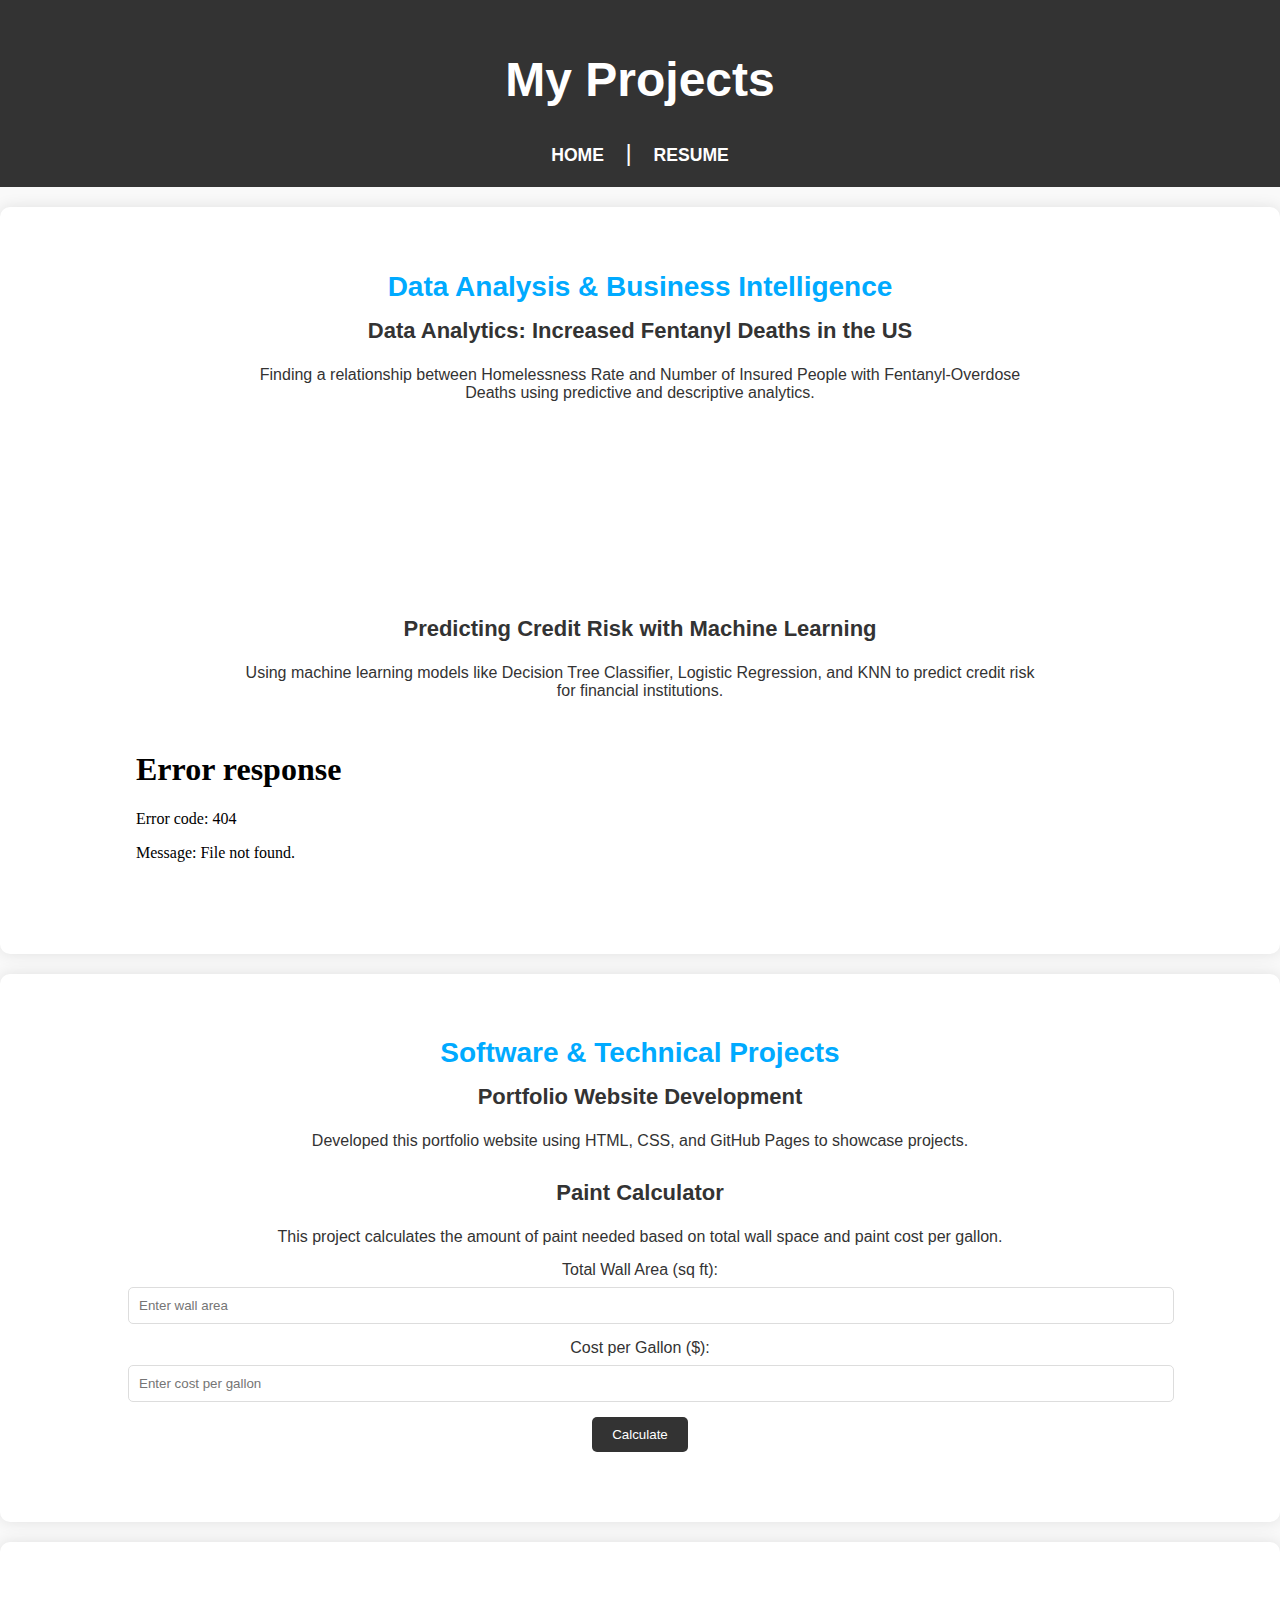
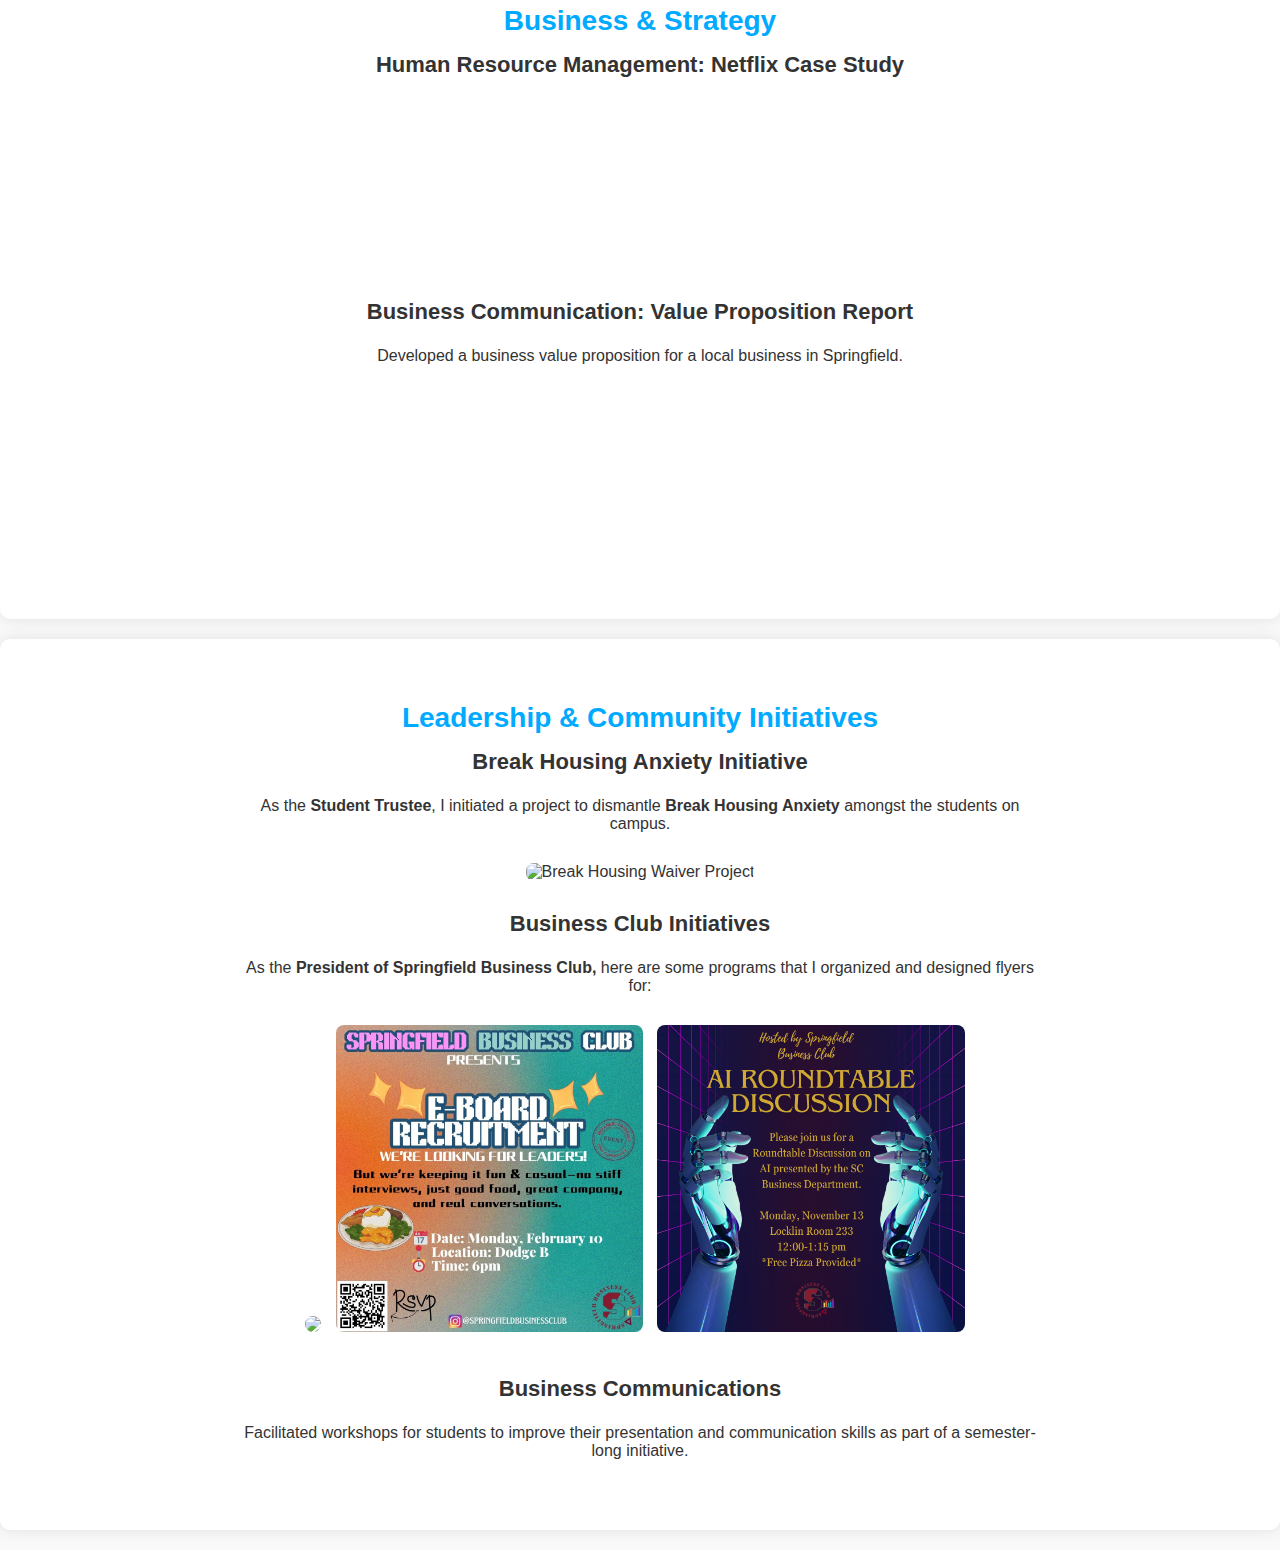
==== projects.html @ 6c11b9cc "Update projects.html" ====
<!DOCTYPE html>
<html lang="en">
<head>
    <meta charset="UTF-8">
    <meta name="viewport" content="width=device-width, initial-scale=1.0">
    <title>Projects</title>
    <link rel="stylesheet" href="style.css">
    <script src="https://cdnjs.cloudflare.com/ajax/libs/highlight.js/11.7.0/highlight.min.js"></script>
    <script>hljs.highlightAll();</script>
    <style>
        /* General Styles */
        body {
            font-family: 'Poppins', sans-serif;
            background-color: #f9f9f9;
            margin: 0;
            padding: 0;
        }
        header {
            background-color: #333;
            color: white;
            padding: 20px;
            text-align: center;
            font-size: 24px;
        }
        header a {
            color: white;
            text-decoration: none;
            margin: 0 15px;
            transition: color 0.3s;
        }
        header a:hover {
            color: #ff6347;
        }

        section {
            padding: 40px 10%;
            margin: 20px 0;
            background-color: #fff;
            border-radius: 10px;
            box-shadow: 0 0 15px rgba(0, 0, 0, 0.1);
            margin-bottom: 20px;
        }

        h2 {
            cursor: pointer;
            font-size: 28px;
            margin-bottom: 15px;
            transition: color 0.3s;
        }

        h2:hover {
            color: #ff6347;
        }

        .project {
            margin-bottom: 30px;
        }

        .project iframe {
            width: 100%;
            border: none;
            border-radius: 8px;
            margin-top: 15px;
            transition: transform 0.3s ease;
        }

        .project iframe:hover {
            transform: scale(1.05);
        }

        .project img {
            width: 100%;
            border-radius: 8px;
            margin-top: 15px;
            transition: transform 0.3s ease;
        }

        .project img:hover {
            transform: scale(1.05);
        }

        .flyers img {
            width: 30%;
            margin-right: 10px;
            margin-bottom: 10px;
            border-radius: 8px;
        }

        .flyers img:hover {
            transform: scale(1.05);
        }

        .project p {
            font-size: 16px;
            margin-bottom: 15px;
        }

        .project h3 {
            font-size: 22px;
            margin-top: 10px;
            color: #333;
        }

        .coursework label {
            font-size: 16px;
            margin-top: 15px;
            display: block;
        }

        .coursework input {
            margin-top: 8px;
            padding: 10px;
            width: 100%;
            border: 1px solid #ddd;
            border-radius: 5px;
        }

        .coursework button {
            margin-top: 15px;
            padding: 10px 20px;
            background-color: #333;
            color: white;
            border: none;
            border-radius: 5px;
            cursor: pointer;
            transition: background-color 0.3s ease;
        }

        .coursework button:hover {
            background-color: #ff6347;
        }

        #paint-result {
            margin-top: 15px;
            font-size: 18px;
        }
    </style>
</head>
<body>
    <header>
        <h1>My Projects</h1>
        <nav>
            <a href="index.html">Home</a> | 
            <a href="resume.pdf" target="_blank">Resume</a>
        </nav>
    </header>

    <!-- Data Analysis Section -->
    <section id="data-analysis">
        <h2 onclick="toggleSection('data-analysis-content')">Data Analysis & Business Intelligence</h2>
        <div id="data-analysis-content" class="section-content">
            <div class="project">
                <h3>Data Analytics: Increased Fentanyl Deaths in the US</h3>
                <p>Finding a relationship between Homelessness Rate and Number of Insured People with Fentanyl-Overdose Deaths using predictive and descriptive analytics.</p>
                <iframe src="https://docs.google.com/presentation/d/e/2PACX-1vSyV2kV00z3cE86YQ5W9Gi6r56a-Hf8zzJojexLcqghSJkS9gdLYqmOGY-OfcVGkolOvll_DG9kxiwh/embed?start=false&loop=false&delayms=3000"></iframe>
            </div>
            <div class="project">
                <h3>Predicting Credit Risk with Machine Learning</h3>
                <p>Using machine learning models like Decision Tree Classifier, Logistic Regression, and KNN to predict credit risk for financial institutions.</p>
                <iframe src="Predicting_Credit_Card.pdf"></iframe>
            </div>
        </div>
    </section>

    <!-- Technical Projects Section -->
    <section id="technical-projects">
        <h2 onclick="toggleSection('technical-projects-content')">Software & Technical Projects</h2>
        <div id="technical-projects-content" class="section-content">
            <div class="project">
                <h3>Portfolio Website Development</h3>
                <p>Developed this portfolio website using HTML, CSS, and GitHub Pages to showcase projects.</p>
            </div>
            <div class="project coursework">
                <h3><b>Paint Calculator</b></h3>
                <p>This project calculates the amount of paint needed based on total wall space and paint cost per gallon.</p>
                <label for="wall-area">Total Wall Area (sq ft):</label>
                <input type="number" id="wall-area" placeholder="Enter wall area">
                <label for="paint-cost">Cost per Gallon ($):</label>
                <input type="number" id="paint-cost" placeholder="Enter cost per gallon">
                <button onclick="calculatePaint()">Calculate</button>
                <p id="paint-result"></p>
            </div>
        </div>
    </section>

    <!-- Business Strategy Section -->
    <section id="business-strategy">
        <h2 onclick="toggleSection('business-strategy-content')">Business & Strategy</h2>
        <div id="business-strategy-content" class="section-content">
            <div class="project">
                <h3>Human Resource Management: Netflix Case Study</h3>
                <iframe src="https://docs.google.com/presentation/d/e/2PACX-1vQW3Gl_OoItZXaA2vEh46jCja8DdpYyzHAEvEGJnLDnEYbFIS0kElMC2P7ac1IiurcNAA40OqenqEwD/embed?start=false&loop=false&delayms=3000"></iframe>
            </div>
            <div class="project">
                <h3>Business Communication: Value Proposition Report</h3>
                <p>Developed a business value proposition for a local business in Springfield.</p>
                <iframe src="https://docs.google.com/document/d/e/2PACX-1vSAtWMhBKM_DHyuxhklbJZOPxXDKCMFneWhp0aGwzb0bp0k8NNmbueG62Xg4uah6wFRMKbqyJOX2ylJ/pub?embedded=true"></iframe>
            </div>
        </div>
    </section>

    <!-- Leadership Projects Section -->
    <section id="leadership-projects">
        <h2 onclick="toggleSection('leadership-projects-content')">Leadership & Community Initiatives</h2>
        <div id="leadership-projects-content" class="section-content">
            <div class="project">
                <h3>Break Housing Anxiety Initiative</h3>
                <p>As the <b>Student Trustee</b>, I initiated a project to dismantle <b>Break Housing Anxiety</b> amongst the students on campus.</p>
                <img src="Funds_collected_from_this_event_will_go_towards_Break_Housing_Waiver.png" alt="Break Housing Waiver Project">
            </div>
            <div class="project">
                <h3>Business Club Initiatives</h3>
                <p>As the <b>President of Springfield Business Club,</b> here are some programs that I organized and designed flyers for:</p>
                <div class="flyers">
                    <img src="IMG_3232.jpg" class="flyer-img">
                    <img src="Business.jpg" class="flyer-img">
                    <img src="AI.png" class="flyer-img">
                </div>
            </div>
            <div class="project">
                <h3>Business Communications</h3>
                <p>Facilitated workshops for students to improve their presentation and communication skills as part of a semester-long initiative.</p>
            </div>
        </div>
    </section>

    <script>
        function toggleSection(sectionId) {
            const sectionContent = document.getElementById(sectionId);
            sectionContent.style.display = (sectionContent.style.display === "block") ? "none" : "block";
        }

        function calculatePaint() {
            const area = parseFloat(document.getElementById('wall-area').value);
            const costPerGallon = parseFloat(document.getElementById('paint-cost').value);

            if (!area || !costPerGallon) {
                document.getElementById('paint-result').textContent = 'Please enter valid values!';
                return;
            }

            const gallons = area / 350; // Assume 350 sqft per gallon
            const totalCost = gallons * costPerGallon;

            document.getElementById('paint-result').textContent = `You need ${gallons.toFixed(2)} gallons of paint. Total cost: $${totalCost.toFixed(2)}.`;
        }
    </script>
</body>
</html>
---- style.css ----
/* General Body Styling */
body {
    font-family: 'Poppins', sans-serif;
    background-color: #f0f0f0;
    color: #333;
    margin: 0;
    padding: 0;
    box-sizing: border-box;
    transition: background 0.3s ease, color 0.3s ease;
}

/* Dark Mode Styles */
body.dark-mode {
    background-color: #2b2b2b;
    color: #fff;
}

/* Header Styling */
header {
    text-align: center;
    padding: 40px 20px;
    background-color: #333;
    color: #fff;
    transition: background 0.3s ease;
}

header .profile-pic-container {
    display: inline-block;
    border-radius: 50%;
    overflow: hidden;
    width: 150px;
    height: 150px;
    box-shadow: 0 0 15px rgba(0, 0, 0, 0.5);
}

.profile-pic {
    width: 100%;
    height: 100%;
    object-fit: cover;
    transition: transform 0.3s ease;
}

.profile-pic:hover {
    transform: scale(1.1);
}

.name {
    font-size: 3rem;
    font-weight: bold;
}

.subtitle {
    font-size: 1.25rem;
    margin-top: 10px;
}

/* Navigation Styling */
nav a {
    margin: 0 15px;
    color: #fff;
    text-decoration: none;
    font-weight: 600;
    text-transform: uppercase;
    font-size: 1.1rem;
    transition: color 0.3s ease;
}

nav a:hover {
    color: #00aaff;
}

/* Hero Section */
.hero {
    text-align: center;
    padding: 100px 20px;
    background: linear-gradient(135deg, #00aaff, #004466);
    color: #fff;
    transition: background 0.3s ease;
}

.hero h2 {
    font-size: 3rem;
    font-weight: 600;
}

.hero p {
    font-size: 1.5rem;
    margin-top: 20px;
}

.cta-button {
    display: inline-block;
    padding: 15px 30px;
    margin-top: 30px;
    background-color: #00aaff;
    color: #fff;
    border-radius: 50px;
    text-decoration: none;
    font-size: 1.2rem;
    transition: transform 0.3s ease;
}

.cta-button:hover {
    transform: scale(1.1);
    background-color: #0077cc;
}

/* Section Styles */
section {
    padding: 60px 20px;
    text-align: center;
}

h2 {
    color: #00aaff;
    font-size: 2.5rem;
    font-weight: 600;
    margin-bottom: 20px;
}

p {
    font-size: 1.2rem;
    max-width: 800px;
    margin: 0 auto;
}

/* Projects Section */
.projects {
    background-color: #f0f0f0;
}

.project-cards {
    display: flex;
    flex-wrap: wrap;
    justify-content: center;
    gap: 20px;
}

.project-card {
    background-color: #fff;
    padding: 30px;
    width: 300px;
    border-radius: 10px;
    box-shadow: 0 4px 20px rgba(0, 0, 0, 0.1);
    text-align: left;
    transition: transform 0.3s ease, box-shadow 0.3s ease;
}

.project-card:hover {
    transform: translateY(-10px);
    box-shadow: 0 8px 40px rgba(0, 0, 0, 0.2);
}

.project-card h3 {
    font-size: 1.5rem;
    margin-bottom: 10px;
}

.project-card p {
    font-size: 1rem;
    margin-bottom: 20px;
}

/* Contact Links Styling */
.contact-link {
    display: inline-block;
    margin: 15px;
    color: #00aaff;
    text-decoration: none;
    font-size: 1.3rem;
    transition: transform 0.3s ease, color 0.3s ease;
}

.contact-link:hover {
    transform: translateY(-5px);
    color: #0077cc;
}

/* Dark Mode Toggle Button Styling */
#dark-mode-toggle {
    position: fixed;
    top: 20px;
    right: 20px;
    padding: 10px 20px;
    background-color: #333;
    color: #fff;
    border: none;
    cursor: pointer;
    border-radius: 5px;
    font-size: 1rem;
    transition: background 0.3s ease;
}

#dark-mode-toggle:hover {
    background-color: #555;
}

body.dark-mode #dark-mode-toggle {
    background-color: #444;
}
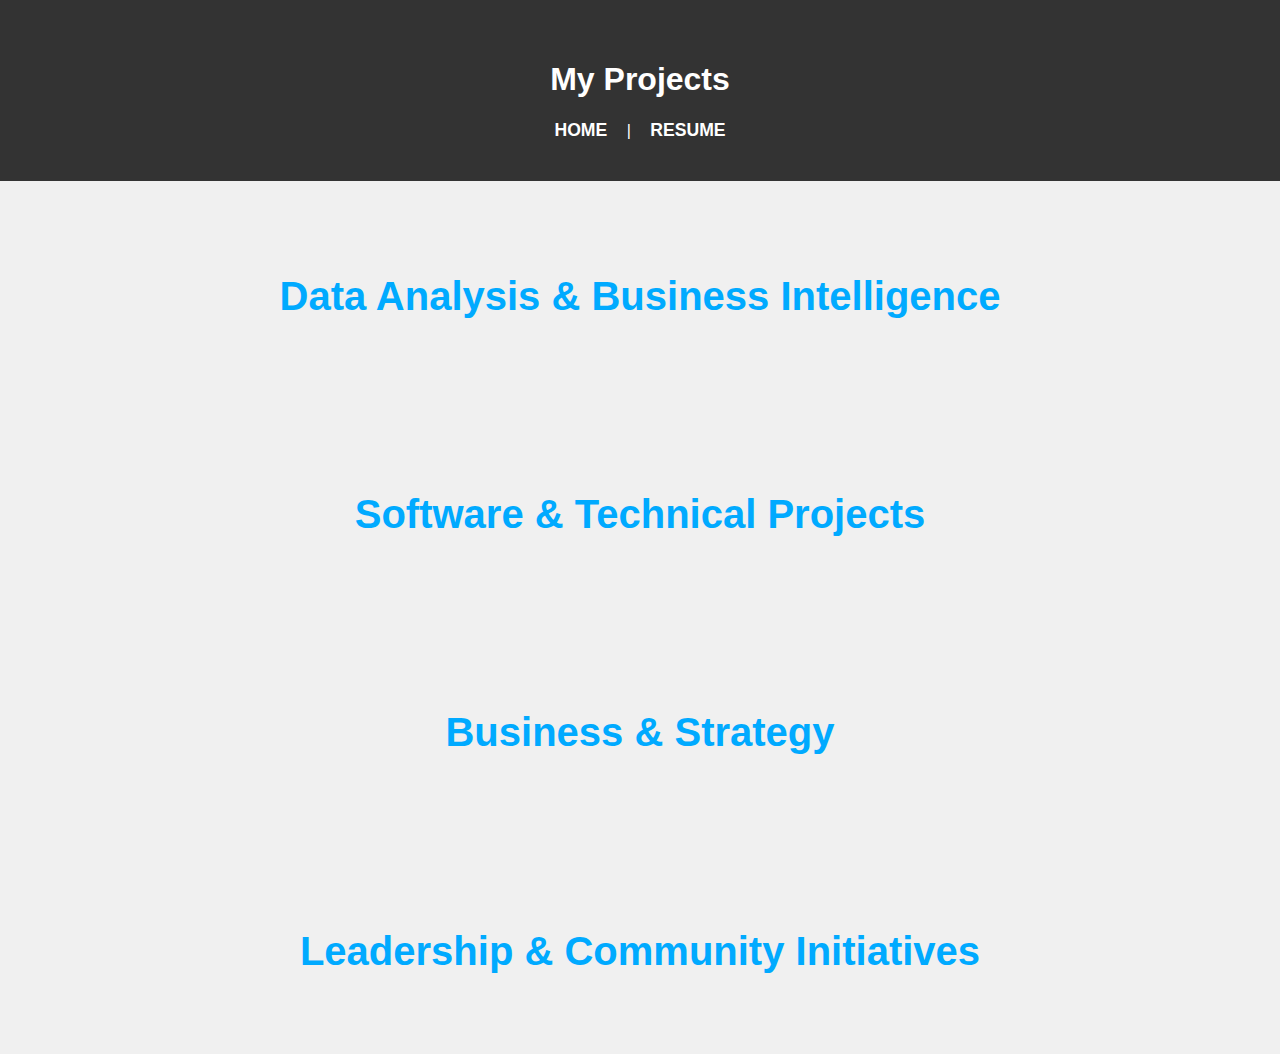
==== commit 8f8d103d: "Update projects.html" ====
--- a/projects.html
+++ b/projects.html
@@ -5,245 +5,128 @@
     <meta name="viewport" content="width=device-width, initial-scale=1.0">
     <title>Projects</title>
     <link rel="stylesheet" href="style.css">
-    <script src="https://cdnjs.cloudflare.com/ajax/libs/highlight.js/11.7.0/highlight.min.js"></script>
-    <script>hljs.highlightAll();</script>
-    <style>
-        /* General Styles */
-        body {
-            font-family: 'Poppins', sans-serif;
-            background-color: #f9f9f9;
-            margin: 0;
-            padding: 0;
+    <script>
+        function toggleSection(sectionId) {
+            var section = document.getElementById(sectionId);
+            section.style.display = section.style.display === 'none' ? 'block' : 'none';
         }
-        header {
-            background-color: #333;
-            color: white;
-            padding: 20px;
-            text-align: center;
-            font-size: 24px;
-        }
-        header a {
-            color: white;
-            text-decoration: none;
-            margin: 0 15px;
-            transition: color 0.3s;
-        }
-        header a:hover {
-            color: #ff6347;
-        }
-
-        section {
-            padding: 40px 10%;
-            margin: 20px 0;
-            background-color: #fff;
-            border-radius: 10px;
-            box-shadow: 0 0 15px rgba(0, 0, 0, 0.1);
-            margin-bottom: 20px;
-        }
-
-        h2 {
-            cursor: pointer;
-            font-size: 28px;
-            margin-bottom: 15px;
-            transition: color 0.3s;
-        }
-
-        h2:hover {
-            color: #ff6347;
-        }
-
-        .project {
-            margin-bottom: 30px;
-        }
-
-        .project iframe {
-            width: 100%;
-            border: none;
-            border-radius: 8px;
-            margin-top: 15px;
-            transition: transform 0.3s ease;
-        }
-
-        .project iframe:hover {
-            transform: scale(1.05);
-        }
-
-        .project img {
-            width: 100%;
-            border-radius: 8px;
-            margin-top: 15px;
-            transition: transform 0.3s ease;
-        }
-
-        .project img:hover {
-            transform: scale(1.05);
-        }
-
-        .flyers img {
-            width: 30%;
-            margin-right: 10px;
-            margin-bottom: 10px;
-            border-radius: 8px;
-        }
-
-        .flyers img:hover {
-            transform: scale(1.05);
-        }
-
-        .project p {
-            font-size: 16px;
-            margin-bottom: 15px;
-        }
-
-        .project h3 {
-            font-size: 22px;
-            margin-top: 10px;
-            color: #333;
-        }
-
-        .coursework label {
-            font-size: 16px;
-            margin-top: 15px;
-            display: block;
-        }
-
-        .coursework input {
-            margin-top: 8px;
-            padding: 10px;
-            width: 100%;
-            border: 1px solid #ddd;
-            border-radius: 5px;
-        }
-
-        .coursework button {
-            margin-top: 15px;
-            padding: 10px 20px;
-            background-color: #333;
-            color: white;
-            border: none;
-            border-radius: 5px;
-            cursor: pointer;
-            transition: background-color 0.3s ease;
-        }
-
-        .coursework button:hover {
-            background-color: #ff6347;
-        }
-
-        #paint-result {
-            margin-top: 15px;
-            font-size: 18px;
-        }
-    </style>
+    </script>
+   <link rel="stylesheet" href="https://cdnjs.cloudflare.com/ajax/libs/highlight.js/11.7.0/styles/github-dark.min.css">
+   <script src="https://cdnjs.cloudflare.com/ajax/libs/highlight.js/11.7.0/highlight.min.js"></script>
+   <script>hljs.highlightAll();</script>
 </head>
 <body>
     <header>
         <h1>My Projects</h1>
         <nav>
             <a href="index.html">Home</a> | 
-            <a href="resume.pdf" target="_blank">Resume</a>
+            <a href="resume.pdf">Resume</a>
         </nav>
     </header>
 
-    <!-- Data Analysis Section -->
-    <section id="data-analysis">
-        <h2 onclick="toggleSection('data-analysis-content')">Data Analysis & Business Intelligence</h2>
-        <div id="data-analysis-content" class="section-content">
+    <section>
+        <h2 onclick="toggleSection('data-analysis')" style="cursor: pointer;">Data Analysis & Business Intelligence</h2>
+        <div id="data-analysis" style="display: none;">
             <div class="project">
                 <h3>Data Analytics: Increased Fentanyl Deaths in the US</h3>
                 <p>Finding a relationship between Homelessness Rate and Number of Insured People with Fentanyl-Overdose Deaths using predictive and descriptive analytics.</p>
-                <iframe src="https://docs.google.com/presentation/d/e/2PACX-1vSyV2kV00z3cE86YQ5W9Gi6r56a-Hf8zzJojexLcqghSJkS9gdLYqmOGY-OfcVGkolOvll_DG9kxiwh/embed?start=false&loop=false&delayms=3000"></iframe>
+                <iframe src="https://docs.google.com/presentation/d/e/2PACX-1vSyV2kV00z3cE86YQ5W9Gi6r56a-Hf8zzJojexLcqghSJkS9gdLYqmOGY-OfcVGkolOvll_DG9kxiwh/embed?start=false&loop=false&delayms=3000" frameborder="0" width="100%" height="400px"></iframe>
             </div>
             <div class="project">
                 <h3>Predicting Credit Risk with Machine Learning</h3>
                 <p>Using machine learning models like Decision Tree Classifier, Logistic Regression, and KNN to predict credit risk for financial institutions.</p>
-                <iframe src="Predicting_Credit_Card.pdf"></iframe>
+                <iframe src="Predicting_Credit_Card.pdf" width="100%" height="400px"></iframe>
             </div>
         </div>
     </section>
 
-    <!-- Technical Projects Section -->
-    <section id="technical-projects">
-        <h2 onclick="toggleSection('technical-projects-content')">Software & Technical Projects</h2>
-        <div id="technical-projects-content" class="section-content">
+    <section>
+        <h2 onclick="toggleSection('technical-projects')" style="cursor: pointer;">Software & Technical Projects</h2>
+        <div id="technical-projects" style="display: none;">
             <div class="project">
                 <h3>Portfolio Website Development</h3>
                 <p>Developed this portfolio website using HTML, CSS, and GitHub Pages to showcase projects.</p>
             </div>
-            <div class="project coursework">
+            <!-- Paint Calculator Project -->
+            <div class="coursework">
                 <h3><b>Paint Calculator</b></h3>
                 <p>This project calculates the amount of paint needed based on total wall space and paint cost per gallon.</p>
+            
+                <!-- User Input Form -->
                 <label for="wall-area">Total Wall Area (sq ft):</label>
                 <input type="number" id="wall-area" placeholder="Enter wall area">
+            
                 <label for="paint-cost">Cost per Gallon ($):</label>
                 <input type="number" id="paint-cost" placeholder="Enter cost per gallon">
+            
                 <button onclick="calculatePaint()">Calculate</button>
+            
+                <!-- Result Display -->
                 <p id="paint-result"></p>
             </div>
         </div>
     </section>
 
-    <!-- Business Strategy Section -->
-    <section id="business-strategy">
-        <h2 onclick="toggleSection('business-strategy-content')">Business & Strategy</h2>
-        <div id="business-strategy-content" class="section-content">
+    <section>
+        <h2 onclick="toggleSection('business-strategy')" style="cursor: pointer;">Business & Strategy</h2>
+        <div id="business-strategy" style="display: none;">
             <div class="project">
                 <h3>Human Resource Management: Netflix Case Study</h3>
-                <iframe src="https://docs.google.com/presentation/d/e/2PACX-1vQW3Gl_OoItZXaA2vEh46jCja8DdpYyzHAEvEGJnLDnEYbFIS0kElMC2P7ac1IiurcNAA40OqenqEwD/embed?start=false&loop=false&delayms=3000"></iframe>
+                <iframe src="https://docs.google.com/presentation/d/e/2PACX-1vQW3Gl_OoItZXaA2vEh46jCja8DdpYyzHAEvEGJnLDnEYbFIS0kElMC2P7ac1IiurcNAA40OqenqEwD/embed?start=false&loop=false&delayms=3000" frameborder="0" width="100%" height="400px"></iframe>
             </div>
             <div class="project">
                 <h3>Business Communication: Value Proposition Report</h3>
                 <p>Developed a business value proposition for a local business in Springfield.</p>
-                <iframe src="https://docs.google.com/document/d/e/2PACX-1vSAtWMhBKM_DHyuxhklbJZOPxXDKCMFneWhp0aGwzb0bp0k8NNmbueG62Xg4uah6wFRMKbqyJOX2ylJ/pub?embedded=true"></iframe>
+                <iframe src="https://docs.google.com/document/d/e/2PACX-1vSAtWMhBKM_DHyuxhklbJZOPxXDKCMFneWhp0aGwzb0bp0k8NNmbueG62Xg4uah6wFRMKbqyJOX2ylJ/pub?embedded=true" width="100%" height="800px"></iframe>
             </div>
         </div>
     </section>
 
-    <!-- Leadership Projects Section -->
-    <section id="leadership-projects">
-        <h2 onclick="toggleSection('leadership-projects-content')">Leadership & Community Initiatives</h2>
-        <div id="leadership-projects-content" class="section-content">
+    <section>
+        <h2 onclick="toggleSection('leadership-projects')" style="cursor: pointer;">Leadership & Community Initiatives</h2>
+        <div id="leadership-projects" style="display: none;">
             <div class="project">
                 <h3>Break Housing Anxiety Initiative</h3>
                 <p>As the <b>Student Trustee</b>, I initiated a project to dismantle <b>Break Housing Anxiety</b> amongst the students on campus.</p>
-                <img src="Funds_collected_from_this_event_will_go_towards_Break_Housing_Waiver.png" alt="Break Housing Waiver Project">
+                <img src=" Funds collected from this event will go towards Break Housing Waiver ..png" alt="Break Housing Waiver Project" class="project-image">
             </div>
             <div class="project">
                 <h3>Business Club Initiatives</h3>
-                <p>As the <b>President of Springfield Business Club,</b> here are some programs that I organized and designed flyers for:</p>
+                <p>As the <b>President of Springfield Business Club,</b>here are some programs that I organized and designed flyers for:</p>
                 <div class="flyers">
                     <img src="IMG_3232.jpg" class="flyer-img">
                     <img src="Business.jpg" class="flyer-img">
                     <img src="AI.png" class="flyer-img">
                 </div>
-            </div>
+            </div>    
             <div class="project">
-                <h3>Business Communications</h3>
-                <p>Facilitated workshops for students to improve their presentation and communication skills as part of a semester-long initiative.</p>
-            </div>
-        </div>
+                <h3>Resident Assistant Initiatives</h3>
+                <p>As a <b>Resident Assistant,</b> here are some samples of my door decoration, floor programs, and bulletin boards:</p>
+                <div class="flyers">
+                    <img src="movienight.png" class="flyer-img">
+                    <img src="doordec.png" class="flyer-img">
+                    <img src="IMG_3349.jpg" class="flyer-img">
+                </div>
+            </div>   
+         </div>
     </section>
+<script>
+function calculatePaint() {
+    let wallArea = document.getElementById("wall-area").value;
+    let paintCost = document.getElementById("paint-cost").value;
+    
+    // Paint Coverage (Assumption: 1 Gallon Covers 350 sq ft)
+    let coveragePerGallon = 350; 
 
-    <script>
-        function toggleSection(sectionId) {
-            const sectionContent = document.getElementById(sectionId);
-            sectionContent.style.display = (sectionContent.style.display === "block") ? "none" : "block";
-        }
-
-        function calculatePaint() {
-            const area = parseFloat(document.getElementById('wall-area').value);
-            const costPerGallon = parseFloat(document.getElementById('paint-cost').value);
-
-            if (!area || !costPerGallon) {
-                document.getElementById('paint-result').textContent = 'Please enter valid values!';
-                return;
-            }
-
-            const gallons = area / 350; // Assume 350 sqft per gallon
-            const totalCost = gallons * costPerGallon;
-
-            document.getElementById('paint-result').textContent = `You need ${gallons.toFixed(2)} gallons of paint. Total cost: $${totalCost.toFixed(2)}.`;
-        }
-    </script>
+    if (wallArea > 0 && paintCost > 0) {
+        let gallonsNeeded = Math.ceil(wallArea / coveragePerGallon);
+        let totalCost = gallonsNeeded * paintCost;
+        document.getElementById("paint-result").innerHTML = 
+            You need <b>${gallonsNeeded} gallons</b> of paint. Total cost: <b>$${totalCost.toFixed(2)}</b>;
+    } else {
+        document.getElementById("paint-result").innerHTML = "Please enter valid numbers.";
+    }
+}
+</script>
 </body>
 </html>
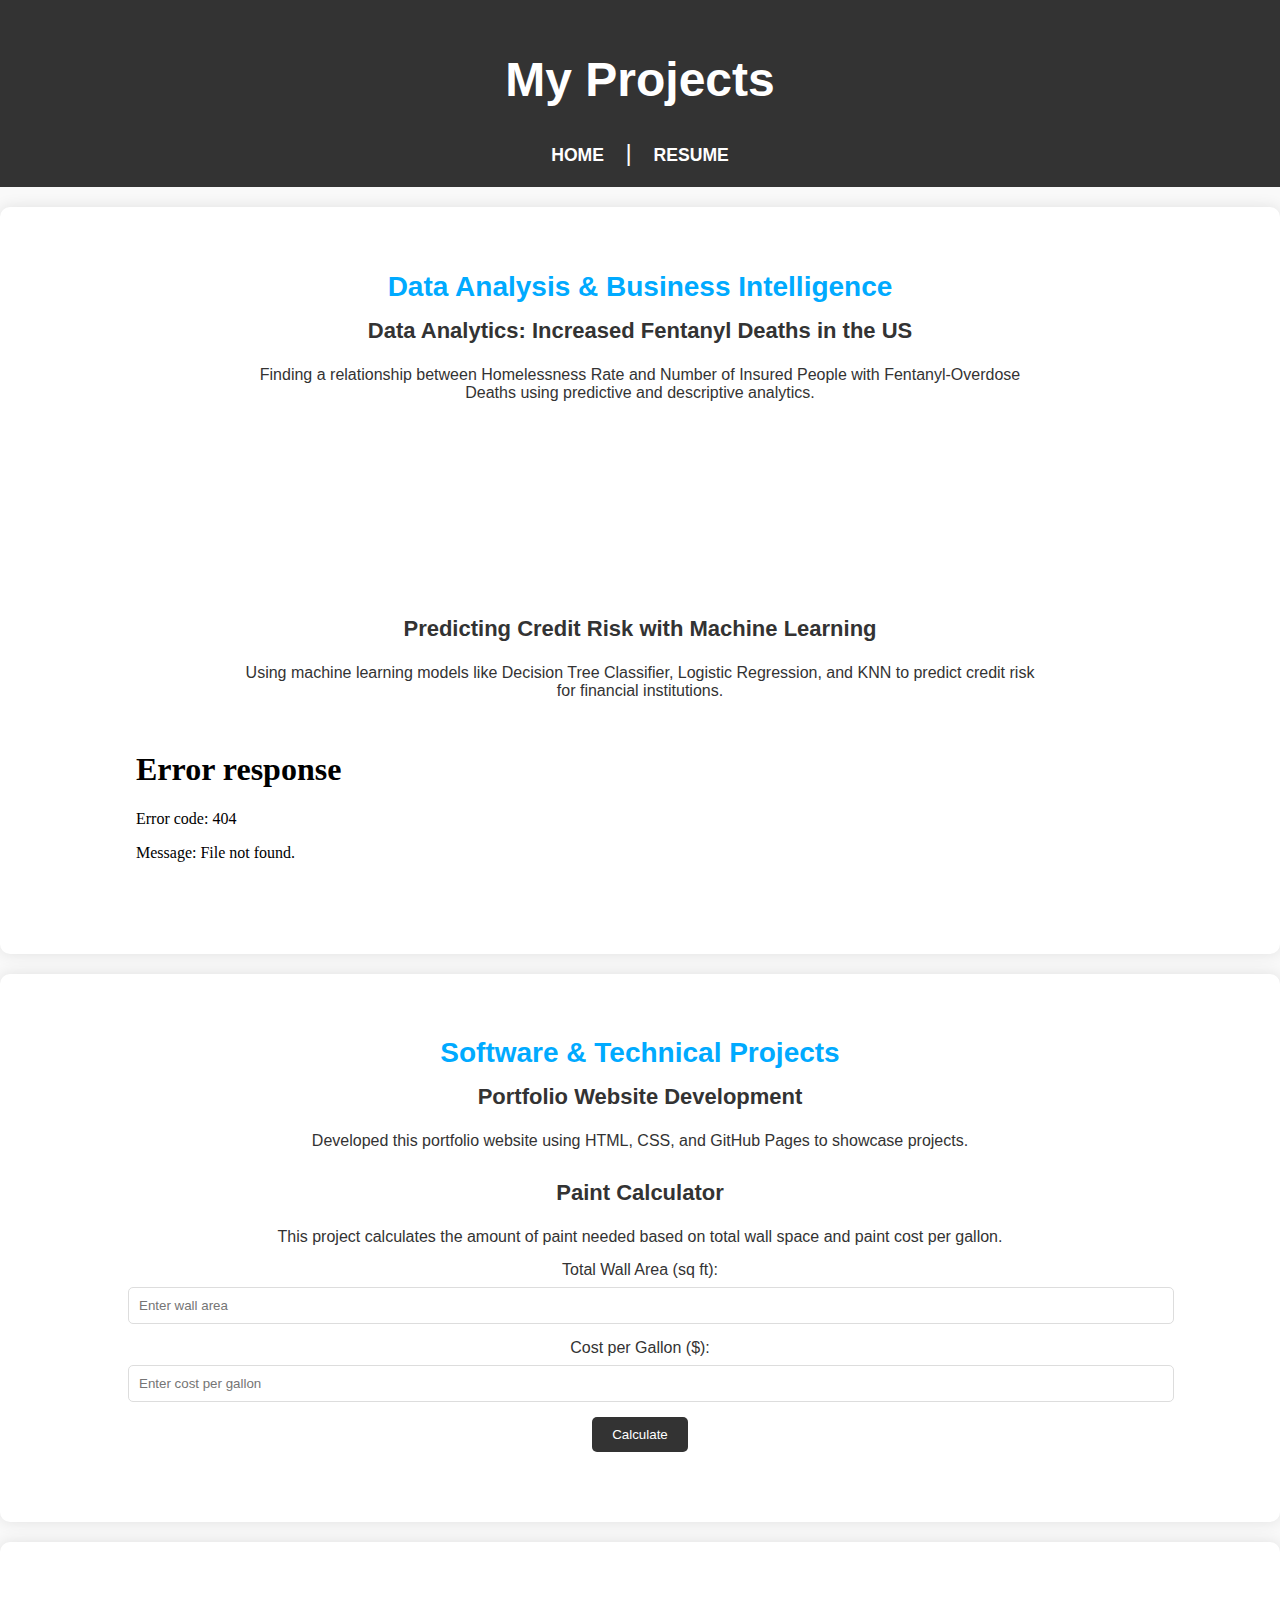
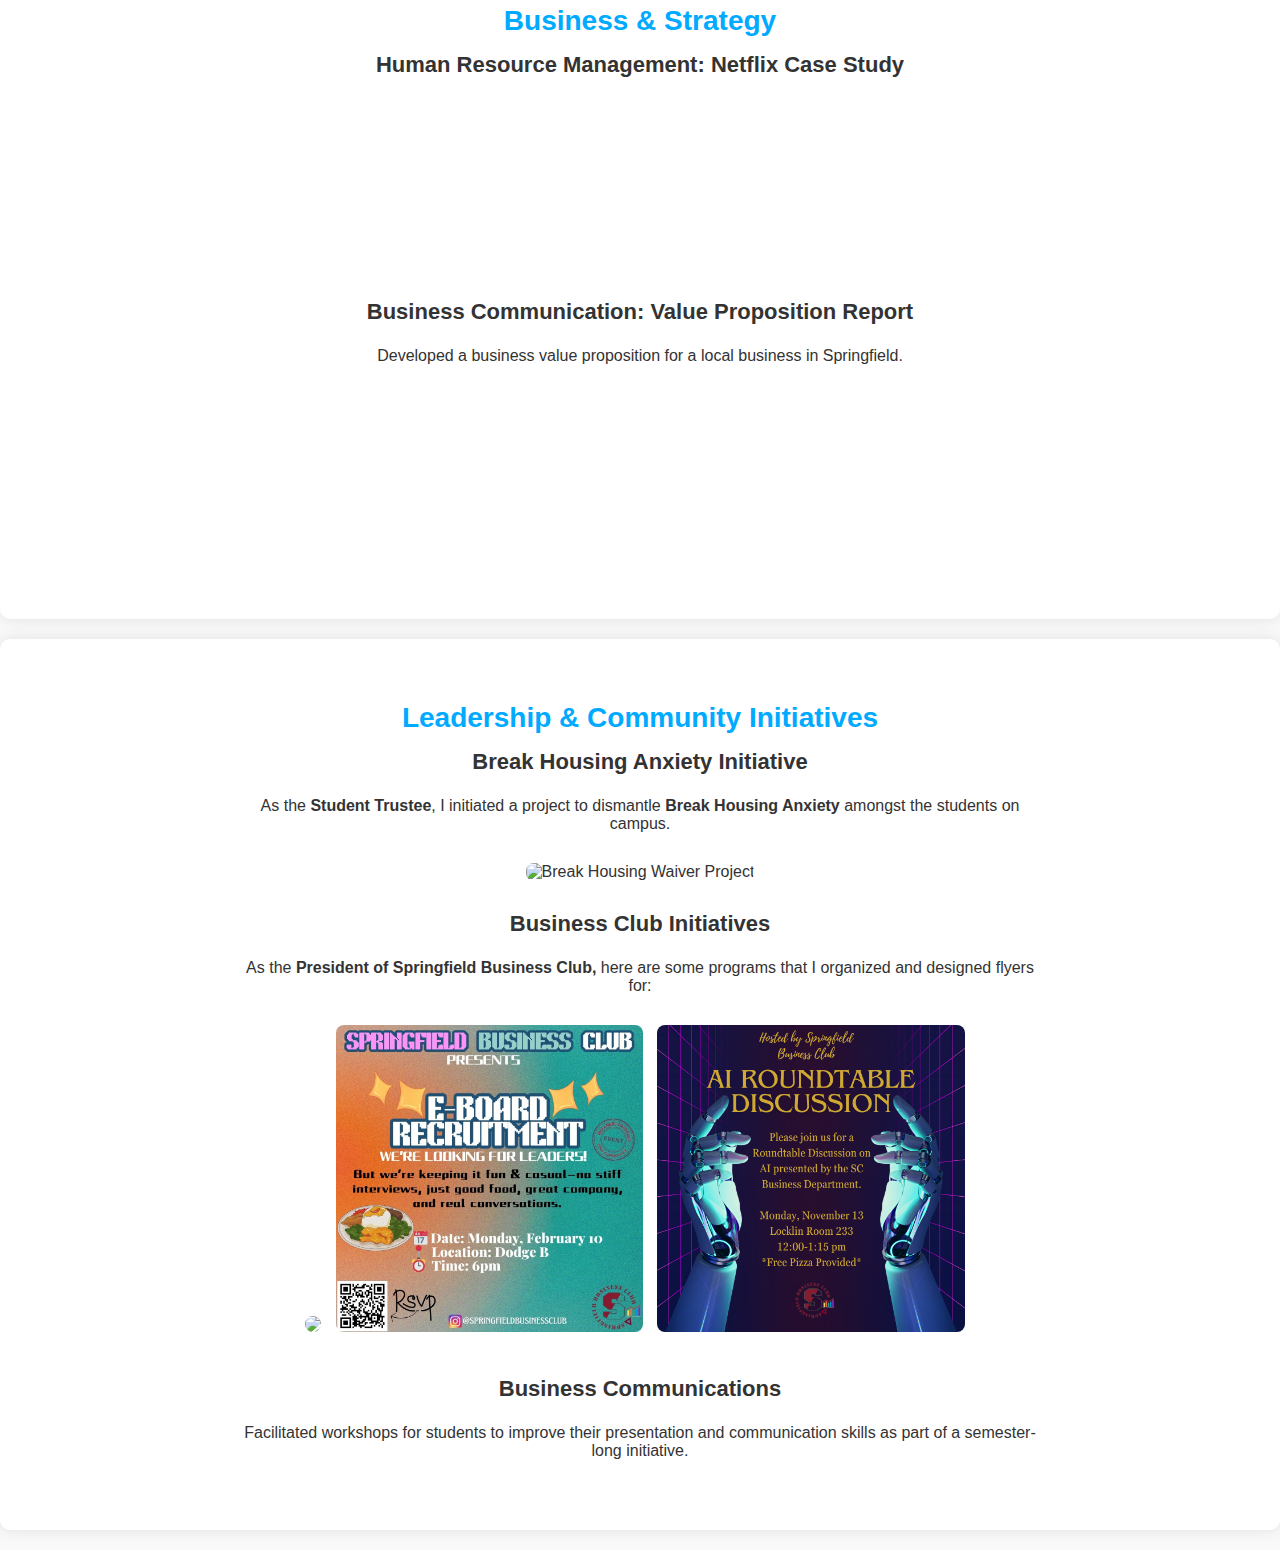
==== commit 2dc11ac3: "Update projects.html" ====
--- a/projects.html
+++ b/projects.html
@@ -5,128 +5,245 @@
     <meta name="viewport" content="width=device-width, initial-scale=1.0">
     <title>Projects</title>
     <link rel="stylesheet" href="style.css">
-    <script>
-        function toggleSection(sectionId) {
-            var section = document.getElementById(sectionId);
-            section.style.display = section.style.display === 'none' ? 'block' : 'none';
-        }
-    </script>
-   <link rel="stylesheet" href="https://cdnjs.cloudflare.com/ajax/libs/highlight.js/11.7.0/styles/github-dark.min.css">
-   <script src="https://cdnjs.cloudflare.com/ajax/libs/highlight.js/11.7.0/highlight.min.js"></script>
-   <script>hljs.highlightAll();</script>
+    <script src="https://cdnjs.cloudflare.com/ajax/libs/highlight.js/11.7.0/highlight.min.js"></script>
+    <script>hljs.highlightAll();</script>
+    <style>
+        /* General Styles */
+        body {
+            font-family: 'Poppins', sans-serif;
+            background-color: #f9f9f9;
+            margin: 0;
+            padding: 0;
+        }
+        header {
+            background-color: #333;
+            color: white;
+            padding: 20px;
+            text-align: center;
+            font-size: 24px;
+        }
+        header a {
+            color: white;
+            text-decoration: none;
+            margin: 0 15px;
+            transition: color 0.3s;
+        }
+        header a:hover {
+            color: #ff6347;
+        }
+
+        section {
+            padding: 40px 10%;
+            margin: 20px 0;
+            background-color: #fff;
+            border-radius: 10px;
+            box-shadow: 0 0 15px rgba(0, 0, 0, 0.1);
+            margin-bottom: 20px;
+        }
+
+        h2 {
+            cursor: pointer;
+            font-size: 28px;
+            margin-bottom: 15px;
+            transition: color 0.3s;
+        }
+
+        h2:hover {
+            color: #ff6347;
+        }
+
+        .project {
+            margin-bottom: 30px;
+        }
+
+        .project iframe {
+            width: 100%;
+            border: none;
+            border-radius: 8px;
+            margin-top: 15px;
+            transition: transform 0.3s ease;
+        }
+
+        .project iframe:hover {
+            transform: scale(1.05);
+        }
+
+        .project img {
+            width: 100%;
+            border-radius: 8px;
+            margin-top: 15px;
+            transition: transform 0.3s ease;
+        }
+
+        .project img:hover {
+            transform: scale(1.05);
+        }
+
+        .flyers img {
+            width: 30%;
+            margin-right: 10px;
+            margin-bottom: 10px;
+            border-radius: 8px;
+        }
+
+        .flyers img:hover {
+            transform: scale(1.05);
+        }
+
+        .project p {
+            font-size: 16px;
+            margin-bottom: 15px;
+        }
+
+        .project h3 {
+            font-size: 22px;
+            margin-top: 10px;
+            color: #333;
+        }
+
+        .coursework label {
+            font-size: 16px;
+            margin-top: 15px;
+            display: block;
+        }
+
+        .coursework input {
+            margin-top: 8px;
+            padding: 10px;
+            width: 100%;
+            border: 1px solid #ddd;
+            border-radius: 5px;
+        }
+
+        .coursework button {
+            margin-top: 15px;
+            padding: 10px 20px;
+            background-color: #333;
+            color: white;
+            border: none;
+            border-radius: 5px;
+            cursor: pointer;
+            transition: background-color 0.3s ease;
+        }
+
+        .coursework button:hover {
+            background-color: #ff6347;
+        }
+
+        #paint-result {
+            margin-top: 15px;
+            font-size: 18px;
+        }
+    </style>
 </head>
 <body>
     <header>
         <h1>My Projects</h1>
         <nav>
             <a href="index.html">Home</a> | 
-            <a href="resume.pdf">Resume</a>
+            <a href="resume.pdf" target="_blank">Resume</a>
         </nav>
     </header>
 
-    <section>
-        <h2 onclick="toggleSection('data-analysis')" style="cursor: pointer;">Data Analysis & Business Intelligence</h2>
-        <div id="data-analysis" style="display: none;">
+    <!-- Data Analysis Section -->
+    <section id="data-analysis">
+        <h2 onclick="toggleSection('data-analysis-content')">Data Analysis & Business Intelligence</h2>
+        <div id="data-analysis-content" class="section-content">
             <div class="project">
                 <h3>Data Analytics: Increased Fentanyl Deaths in the US</h3>
                 <p>Finding a relationship between Homelessness Rate and Number of Insured People with Fentanyl-Overdose Deaths using predictive and descriptive analytics.</p>
-                <iframe src="https://docs.google.com/presentation/d/e/2PACX-1vSyV2kV00z3cE86YQ5W9Gi6r56a-Hf8zzJojexLcqghSJkS9gdLYqmOGY-OfcVGkolOvll_DG9kxiwh/embed?start=false&loop=false&delayms=3000" frameborder="0" width="100%" height="400px"></iframe>
+                <iframe src="https://docs.google.com/presentation/d/e/2PACX-1vSyV2kV00z3cE86YQ5W9Gi6r56a-Hf8zzJojexLcqghSJkS9gdLYqmOGY-OfcVGkolOvll_DG9kxiwh/embed?start=false&loop=false&delayms=3000"></iframe>
             </div>
             <div class="project">
                 <h3>Predicting Credit Risk with Machine Learning</h3>
                 <p>Using machine learning models like Decision Tree Classifier, Logistic Regression, and KNN to predict credit risk for financial institutions.</p>
-                <iframe src="Predicting_Credit_Card.pdf" width="100%" height="400px"></iframe>
-            </div>
-        </div>
-    </section>
-
-    <section>
-        <h2 onclick="toggleSection('technical-projects')" style="cursor: pointer;">Software & Technical Projects</h2>
-        <div id="technical-projects" style="display: none;">
+                <iframe src="Predicting_Credit_Card.pdf"></iframe>
+            </div>
+        </div>
+    </section>
+
+    <!-- Technical Projects Section -->
+    <section id="technical-projects">
+        <h2 onclick="toggleSection('technical-projects-content')">Software & Technical Projects</h2>
+        <div id="technical-projects-content" class="section-content">
             <div class="project">
                 <h3>Portfolio Website Development</h3>
                 <p>Developed this portfolio website using HTML, CSS, and GitHub Pages to showcase projects.</p>
             </div>
-            <!-- Paint Calculator Project -->
-            <div class="coursework">
+            <div class="project coursework">
                 <h3><b>Paint Calculator</b></h3>
                 <p>This project calculates the amount of paint needed based on total wall space and paint cost per gallon.</p>
-            
-                <!-- User Input Form -->
                 <label for="wall-area">Total Wall Area (sq ft):</label>
                 <input type="number" id="wall-area" placeholder="Enter wall area">
-            
                 <label for="paint-cost">Cost per Gallon ($):</label>
                 <input type="number" id="paint-cost" placeholder="Enter cost per gallon">
-            
                 <button onclick="calculatePaint()">Calculate</button>
-            
-                <!-- Result Display -->
                 <p id="paint-result"></p>
             </div>
         </div>
     </section>
 
-    <section>
-        <h2 onclick="toggleSection('business-strategy')" style="cursor: pointer;">Business & Strategy</h2>
-        <div id="business-strategy" style="display: none;">
+    <!-- Business Strategy Section -->
+    <section id="business-strategy">
+        <h2 onclick="toggleSection('business-strategy-content')">Business & Strategy</h2>
+        <div id="business-strategy-content" class="section-content">
             <div class="project">
                 <h3>Human Resource Management: Netflix Case Study</h3>
-                <iframe src="https://docs.google.com/presentation/d/e/2PACX-1vQW3Gl_OoItZXaA2vEh46jCja8DdpYyzHAEvEGJnLDnEYbFIS0kElMC2P7ac1IiurcNAA40OqenqEwD/embed?start=false&loop=false&delayms=3000" frameborder="0" width="100%" height="400px"></iframe>
+                <iframe src="https://docs.google.com/presentation/d/e/2PACX-1vQW3Gl_OoItZXaA2vEh46jCja8DdpYyzHAEvEGJnLDnEYbFIS0kElMC2P7ac1IiurcNAA40OqenqEwD/embed?start=false&loop=false&delayms=3000"></iframe>
             </div>
             <div class="project">
                 <h3>Business Communication: Value Proposition Report</h3>
                 <p>Developed a business value proposition for a local business in Springfield.</p>
-                <iframe src="https://docs.google.com/document/d/e/2PACX-1vSAtWMhBKM_DHyuxhklbJZOPxXDKCMFneWhp0aGwzb0bp0k8NNmbueG62Xg4uah6wFRMKbqyJOX2ylJ/pub?embedded=true" width="100%" height="800px"></iframe>
-            </div>
-        </div>
-    </section>
-
-    <section>
-        <h2 onclick="toggleSection('leadership-projects')" style="cursor: pointer;">Leadership & Community Initiatives</h2>
-        <div id="leadership-projects" style="display: none;">
+                <iframe src="https://docs.google.com/document/d/e/2PACX-1vSAtWMhBKM_DHyuxhklbJZOPxXDKCMFneWhp0aGwzb0bp0k8NNmbueG62Xg4uah6wFRMKbqyJOX2ylJ/pub?embedded=true"></iframe>
+            </div>
+        </div>
+    </section>
+
+    <!-- Leadership Projects Section -->
+    <section id="leadership-projects">
+        <h2 onclick="toggleSection('leadership-projects-content')">Leadership & Community Initiatives</h2>
+        <div id="leadership-projects-content" class="section-content">
             <div class="project">
                 <h3>Break Housing Anxiety Initiative</h3>
                 <p>As the <b>Student Trustee</b>, I initiated a project to dismantle <b>Break Housing Anxiety</b> amongst the students on campus.</p>
-                <img src=" Funds collected from this event will go towards Break Housing Waiver ..png" alt="Break Housing Waiver Project" class="project-image">
+                <img src="Funds_collected_from_this_event_will_go_towards_Break_Housing_Waiver.png" alt="Break Housing Waiver Project">
             </div>
             <div class="project">
                 <h3>Business Club Initiatives</h3>
-                <p>As the <b>President of Springfield Business Club,</b>here are some programs that I organized and designed flyers for:</p>
+                <p>As the <b>President of Springfield Business Club,</b> here are some programs that I organized and designed flyers for:</p>
                 <div class="flyers">
                     <img src="IMG_3232.jpg" class="flyer-img">
                     <img src="Business.jpg" class="flyer-img">
                     <img src="AI.png" class="flyer-img">
                 </div>
-            </div>    
-            <div class="project">
-                <h3>Resident Assistant Initiatives</h3>
-                <p>As a <b>Resident Assistant,</b> here are some samples of my door decoration, floor programs, and bulletin boards:</p>
-                <div class="flyers">
-                    <img src="movienight.png" class="flyer-img">
-                    <img src="doordec.png" class="flyer-img">
-                    <img src="IMG_3349.jpg" class="flyer-img">
-                </div>
-            </div>   
-         </div>
-    </section>
-<script>
-function calculatePaint() {
-    let wallArea = document.getElementById("wall-area").value;
-    let paintCost = document.getElementById("paint-cost").value;
-    
-    // Paint Coverage (Assumption: 1 Gallon Covers 350 sq ft)
-    let coveragePerGallon = 350; 
-
-    if (wallArea > 0 && paintCost > 0) {
-        let gallonsNeeded = Math.ceil(wallArea / coveragePerGallon);
-        let totalCost = gallonsNeeded * paintCost;
-        document.getElementById("paint-result").innerHTML = 
-            You need <b>${gallonsNeeded} gallons</b> of paint. Total cost: <b>$${totalCost.toFixed(2)}</b>;
-    } else {
-        document.getElementById("paint-result").innerHTML = "Please enter valid numbers.";
-    }
-}
-</script>
+            </div>
+            <div class="project">
+                <h3>Business Communications</h3>
+                <p>Facilitated workshops for students to improve their presentation and communication skills as part of a semester-long initiative.</p>
+            </div>
+        </div>
+    </section>
+
+    <script>
+        function toggleSection(sectionId) {
+            const sectionContent = document.getElementById(sectionId);
+            sectionContent.style.display = (sectionContent.style.display === "block") ? "none" : "block";
+        }
+
+        function calculatePaint() {
+            const area = parseFloat(document.getElementById('wall-area').value);
+            const costPerGallon = parseFloat(document.getElementById('paint-cost').value);
+
+            if (!area || !costPerGallon) {
+                document.getElementById('paint-result').textContent = 'Please enter valid values!';
+                return;
+            }
+
+            const gallons = area / 350; // Assume 350 sqft per gallon
+            const totalCost = gallons * costPerGallon;
+
+            document.getElementById('paint-result').textContent = `You need ${gallons.toFixed(2)} gallons of paint. Total cost: $${totalCost.toFixed(2)}.`;
+        }
+    </script>
 </body>
 </html>
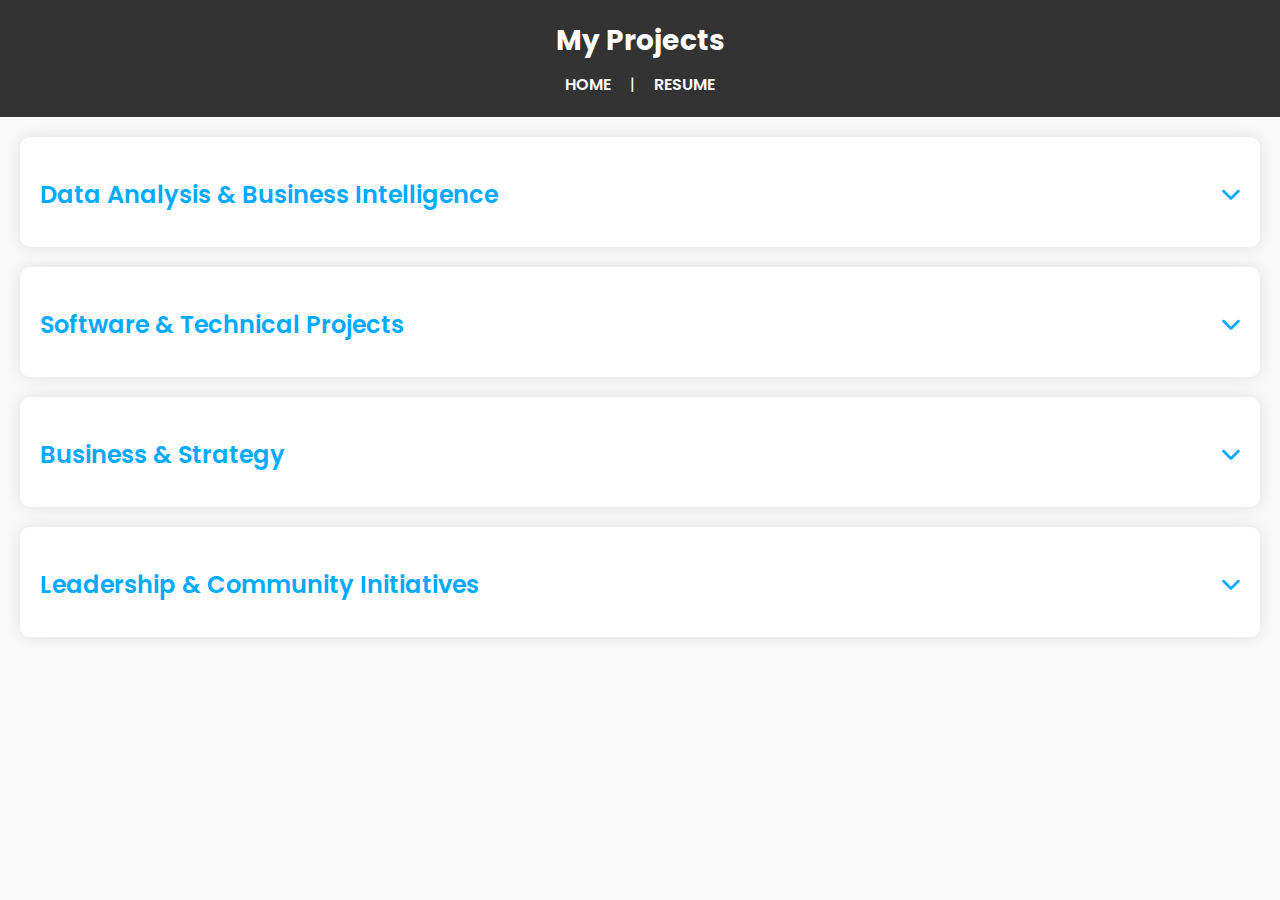
==== commit f8f54340: "Update projects.html" ====
--- a/projects.html
+++ b/projects.html
@@ -3,10 +3,13 @@
 <head>
     <meta charset="UTF-8">
     <meta name="viewport" content="width=device-width, initial-scale=1.0">
-    <title>Projects</title>
+    <title>Projects | Kushal Bhandari</title>
+    <!-- Google Fonts -->
+    <link href="https://fonts.googleapis.com/css2?family=Poppins:wght@300;400;600&display=swap" rel="stylesheet">
+    <!-- Font Awesome -->
+    <link rel="stylesheet" href="https://cdnjs.cloudflare.com/ajax/libs/font-awesome/6.0.0/css/all.min.css">
+    <!-- Custom Styles -->
     <link rel="stylesheet" href="style.css">
-    <script src="https://cdnjs.cloudflare.com/ajax/libs/highlight.js/11.7.0/highlight.min.js"></script>
-    <script>hljs.highlightAll();</script>
     <style>
         /* General Styles */
         body {
@@ -14,91 +17,114 @@
             background-color: #f9f9f9;
             margin: 0;
             padding: 0;
-        }
+            color: #333;
+        }
+
         header {
             background-color: #333;
             color: white;
             padding: 20px;
             text-align: center;
-            font-size: 24px;
-        }
-        header a {
+        }
+
+        header h1 {
+            margin: 0;
+            font-size: 28px;
+        }
+
+        header nav {
+            margin-top: 10px;
+        }
+
+        header nav a {
             color: white;
             text-decoration: none;
             margin: 0 15px;
+            font-size: 16px;
             transition: color 0.3s;
         }
-        header a:hover {
+
+        header nav a:hover {
             color: #ff6347;
         }
 
         section {
-            padding: 40px 10%;
-            margin: 20px 0;
-            background-color: #fff;
+            padding: 20px;
+            margin: 20px auto;
+            max-width: 1200px;
+            background-color: white;
             border-radius: 10px;
             box-shadow: 0 0 15px rgba(0, 0, 0, 0.1);
-            margin-bottom: 20px;
         }
 
         h2 {
+            font-size: 24px;
             cursor: pointer;
-            font-size: 28px;
+            display: flex;
+            align-items: center;
+            justify-content: space-between;
             margin-bottom: 15px;
-            transition: color 0.3s;
-        }
-
-        h2:hover {
-            color: #ff6347;
+        }
+
+        h2 i {
+            font-size: 20px;
+            transition: transform 0.3s;
+        }
+
+        .section-content {
+            display: none;
+            margin-top: 15px;
+        }
+
+        .section-content.active {
+            display: block;
         }
 
         .project {
             margin-bottom: 30px;
         }
 
+        .project h3 {
+            font-size: 20px;
+            margin-bottom: 10px;
+            color: #333;
+        }
+
+        .project p {
+            font-size: 16px;
+            margin-bottom: 15px;
+        }
+
         .project iframe {
             width: 100%;
+            height: 500px;
             border: none;
             border-radius: 8px;
             margin-top: 15px;
-            transition: transform 0.3s ease;
-        }
-
-        .project iframe:hover {
-            transform: scale(1.05);
+            box-shadow: 0 0 10px rgba(0, 0, 0, 0.1);
         }
 
         .project img {
             width: 100%;
             border-radius: 8px;
             margin-top: 15px;
-            transition: transform 0.3s ease;
-        }
-
-        .project img:hover {
-            transform: scale(1.05);
+            box-shadow: 0 0 10px rgba(0, 0, 0, 0.1);
+        }
+
+        .flyers {
+            display: flex;
+            flex-wrap: wrap;
+            gap: 10px;
         }
 
         .flyers img {
-            width: 30%;
-            margin-right: 10px;
-            margin-bottom: 10px;
+            width: calc(33.33% - 10px);
             border-radius: 8px;
+            transition: transform 0.3s;
         }
 
         .flyers img:hover {
             transform: scale(1.05);
-        }
-
-        .project p {
-            font-size: 16px;
-            margin-bottom: 15px;
-        }
-
-        .project h3 {
-            font-size: 22px;
-            margin-top: 10px;
-            color: #333;
         }
 
         .coursework label {
@@ -123,7 +149,7 @@
             border: none;
             border-radius: 5px;
             cursor: pointer;
-            transition: background-color 0.3s ease;
+            transition: background-color 0.3s;
         }
 
         .coursework button:hover {
@@ -146,8 +172,11 @@
     </header>
 
     <!-- Data Analysis Section -->
-    <section id="data-analysis">
-        <h2 onclick="toggleSection('data-analysis-content')">Data Analysis & Business Intelligence</h2>
+    <section>
+        <h2 onclick="toggleSection('data-analysis-content')">
+            Data Analysis & Business Intelligence
+            <i class="fas fa-chevron-down"></i>
+        </h2>
         <div id="data-analysis-content" class="section-content">
             <div class="project">
                 <h3>Data Analytics: Increased Fentanyl Deaths in the US</h3>
@@ -163,15 +192,18 @@
     </section>
 
     <!-- Technical Projects Section -->
-    <section id="technical-projects">
-        <h2 onclick="toggleSection('technical-projects-content')">Software & Technical Projects</h2>
+    <section>
+        <h2 onclick="toggleSection('technical-projects-content')">
+            Software & Technical Projects
+            <i class="fas fa-chevron-down"></i>
+        </h2>
         <div id="technical-projects-content" class="section-content">
             <div class="project">
                 <h3>Portfolio Website Development</h3>
                 <p>Developed this portfolio website using HTML, CSS, and GitHub Pages to showcase projects.</p>
             </div>
             <div class="project coursework">
-                <h3><b>Paint Calculator</b></h3>
+                <h3>Paint Calculator</h3>
                 <p>This project calculates the amount of paint needed based on total wall space and paint cost per gallon.</p>
                 <label for="wall-area">Total Wall Area (sq ft):</label>
                 <input type="number" id="wall-area" placeholder="Enter wall area">
@@ -184,8 +216,11 @@
     </section>
 
     <!-- Business Strategy Section -->
-    <section id="business-strategy">
-        <h2 onclick="toggleSection('business-strategy-content')">Business & Strategy</h2>
+    <section>
+        <h2 onclick="toggleSection('business-strategy-content')">
+            Business & Strategy
+            <i class="fas fa-chevron-down"></i>
+        </h2>
         <div id="business-strategy-content" class="section-content">
             <div class="project">
                 <h3>Human Resource Management: Netflix Case Study</h3>
@@ -200,8 +235,11 @@
     </section>
 
     <!-- Leadership Projects Section -->
-    <section id="leadership-projects">
-        <h2 onclick="toggleSection('leadership-projects-content')">Leadership & Community Initiatives</h2>
+    <section>
+        <h2 onclick="toggleSection('leadership-projects-content')">
+            Leadership & Community Initiatives
+            <i class="fas fa-chevron-down"></i>
+        </h2>
         <div id="leadership-projects-content" class="section-content">
             <div class="project">
                 <h3>Break Housing Anxiety Initiative</h3>
@@ -212,24 +250,24 @@
                 <h3>Business Club Initiatives</h3>
                 <p>As the <b>President of Springfield Business Club,</b> here are some programs that I organized and designed flyers for:</p>
                 <div class="flyers">
-                    <img src="IMG_3232.jpg" class="flyer-img">
-                    <img src="Business.jpg" class="flyer-img">
-                    <img src="AI.png" class="flyer-img">
+                    <img src="IMG_3232.jpg" alt="Flyer 1">
+                    <img src="Business.jpg" alt="Flyer 2">
+                    <img src="AI.png" alt="Flyer 3">
                 </div>
             </div>
-            <div class="project">
-                <h3>Business Communications</h3>
-                <p>Facilitated workshops for students to improve their presentation and communication skills as part of a semester-long initiative.</p>
-            </div>
         </div>
     </section>
 
     <script>
+        // Toggle Section Functionality
         function toggleSection(sectionId) {
             const sectionContent = document.getElementById(sectionId);
-            sectionContent.style.display = (sectionContent.style.display === "block") ? "none" : "block";
-        }
-
+            const icon = sectionContent.previousElementSibling.querySelector('i');
+            sectionContent.classList.toggle('active');
+            icon.style.transform = sectionContent.classList.contains('active') ? 'rotate(180deg)' : 'rotate(0deg)';
+        }
+
+        // Paint Calculator Functionality
         function calculatePaint() {
             const area = parseFloat(document.getElementById('wall-area').value);
             const costPerGallon = parseFloat(document.getElementById('paint-cost').value);
